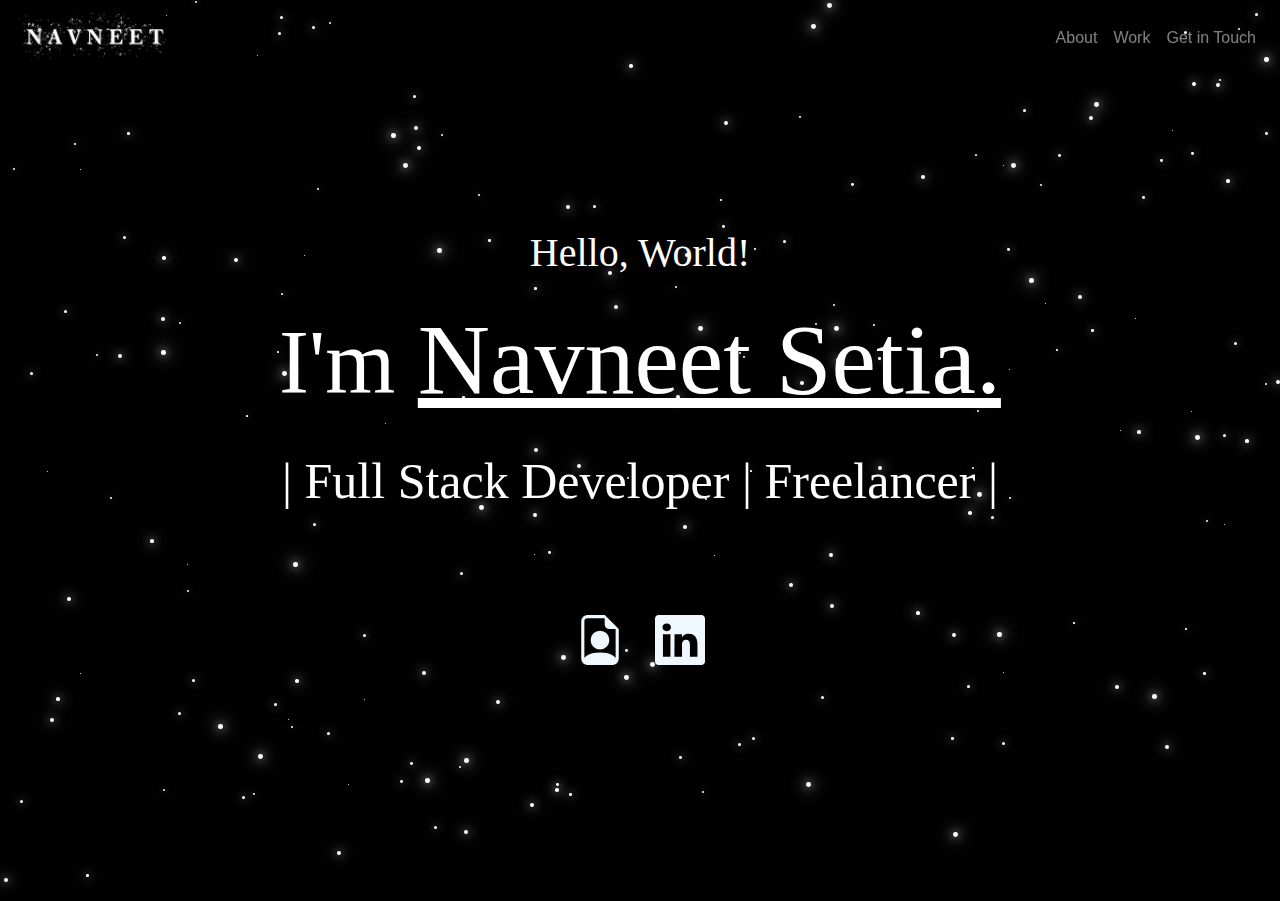
==== index.html @ 14242ecf "Personal Website Changes" ====
<!DOCTYPE html>
<html lang="en">
<head>
    <meta charset="UTF-8">
    <meta http-equiv="X-UA-Compatible" content="IE=edge">
    <link rel="icon" type="image/x-icon" href="favicon.png">
    <link rel="stylesheet" href="style.css">
    <link rel="stylesheet" href="https://cdn.jsdelivr.net/npm/bootstrap@4.0.0/dist/css/bootstrap.min.css"
      integrity="sha384-Gn5384xqQ1aoWXA+058RXPxPg6fy4IWvTNh0E263XmFcJlSAwiGgFAW/dAiS6JXm"
      crossorigin="anonymous"/>
    <script src="https://code.jquery.com/jquery-3.2.1.slim.min.js"
      integrity="sha384-KJ3o2DKtIkvYIK3UENzmM7KCkRr/rE9/Qpg6aAZGJwFDMVNA/GpGFF93hXpG5KkN"
      crossorigin="anonymous"></script>
    <script src="https://cdn.jsdelivr.net/npm/popper.js@1.12.9/dist/umd/popper.min.js"
      integrity="sha384-ApNbgh9B+Y1QKtv3Rn7W3mgPxhU9K/ScQsAP7hUibX39j7fakFPskvXusvfa0b4Q"
      crossorigin="anonymous"></script>
    <script src="https://cdn.jsdelivr.net/npm/bootstrap@4.0.0/dist/js/bootstrap.min.js"
      integrity="sha384-JZR6Spejh4U02d8jOt6vLEHfe/JQGiRRSQQxSfFWpi1MquVdAyjUar5+76PVCmYl"
      crossorigin="anonymous"></script>
    <meta name="viewport" content="width=device-width, initial-scale=1.0">
    <link rel="preconnect" href="https://fonts.googleapis.com">
<link rel="preconnect" href="https://fonts.gstatic.com" crossorigin>
<link href="https://fonts.googleapis.com/css2?family=Rubik+Iso&display=swap" rel="stylesheet">
    <title>Navneet Setia</title>
</head>
<body style="overflow:hidden;background-color: black;">
    <div class="cover">
        <div id="loader" class="center"></div> 
              <nav class="navbar fixed-top navbar-expand-sm navbar-dark shadow-10-strong">

                <a class="navbar-brand" href= "index.html" style=" font-family: 'Gill Sans', 'Gill Sans MT', Calibri, 'Trebuchet MS', sans-serif; font-size: 25px;text-decoration: solid;"><img src="Transparent Navneet.png" width="150" height="50" class="d-inline-block align-top" alt=""></a>           
                <ul class="navbar-nav ml-auto">
                    <li class="nav-item">
                        <a class="nav-link "  href="test.html">
                          About
                        </a>
                    </li>
                    <li class="nav-item">
                        <a class="nav-link" href="work.html">
                          Work
                        </a>
                    </li>
                    <li class="nav-item">
                      <a class="nav-link" href="work.html#contact">
                      Get in Touch
                      </a>
                  </li>   
                    </ul>
            </nav>
            <div class="make">
            <section class="cover create_center shape">            
            <div class="hide"><center>
                      <h1>Hello, World!</h1>
                  <p style="font-size: 90px;" >I'm <span class="hover_test " style="font-size: 100px;text-decoration:underline;">Navneet Setia.</span></p>
                  <h1 class="glow" style="font-size: 50px;">| Full Stack Developer | Freelancer |</h1><br><br>
                  <br><br>
                  
                  <a style="color:aliceblue;margin-right: 30px;" href=""><svg xmlns="http://www.w3.org/2000/svg" width="50" height="50" fill="currentColor" class="bi bi-file-earmark-person" viewBox="0 0 16 16">
                    <path d="M11 8a3 3 0 1 1-6 0 3 3 0 0 1 6 0z"/>
                    <path d="M14 14V4.5L9.5 0H4a2 2 0 0 0-2 2v12a2 2 0 0 0 2 2h8a2 2 0 0 0 2-2zM9.5 3A1.5 1.5 0 0 0 11 4.5h2v9.255S12 12 8 12s-5 1.755-5 1.755V2a1 1 0 0 1 1-1h5.5v2z"/>
                  </svg></a><a style="color:aliceblue;" href=""><svg xmlns="http://www.w3.org/2000/svg" width="50" height="50" fill="currentColor" class="bi bi-linkedin" viewBox="0 0 16 16">
                    <path d="M0 1.146C0 .513.526 0 1.175 0h13.65C15.474 0 16 .513 16 1.146v13.708c0 .633-.526 1.146-1.175 1.146H1.175C.526 16 0 15.487 0 14.854V1.146zm4.943 12.248V6.169H2.542v7.225h2.401zm-1.2-8.212c.837 0 1.358-.554 1.358-1.248-.015-.709-.52-1.248-1.342-1.248-.822 0-1.359.54-1.359 1.248 0 .694.521 1.248 1.327 1.248h.016zm4.908 8.212V9.359c0-.216.016-.432.08-.586.173-.431.568-.878 1.232-.878.869 0 1.216.662 1.216 1.634v3.865h2.401V9.25c0-2.22-1.184-3.252-2.764-3.252-1.274 0-1.845.7-2.165 1.193v.025h-.016a5.54 5.54 0 0 1 .016-.025V6.169h-2.4c.03.678 0 7.225 0 7.225h2.4z"/>
                  </svg></a>
                </center></div><br><br>
              
                <div class="transparent">
                
                  <div class="container">
                  
                    <div class="row text-area">
                      <div class="col-1.5"><span class="text-12  text-1">N</span></div>
                      <div class="col-1.5"><span class="text-12  text-2">A</span></div>
                      <div class="col-1.5"><span class="text-12  text-3">V</span></div>
                      <div class="col-1.5"><span class="text-12  text-4">N</span></div>
                      <div class="col-1.5"><span class="text-12 text-5">E</span></div>
                      <div class="col-1.5"><span class="text-12 text-6">E</span></div>
                      <div class="col-1.5"><span class="text-12 text-7">T</span></div></div>        
                      <div class="my_UFO">
                        <div class="canvas">                      
                          <div class="fly">
                        
                            <div class="helmet"></div>
                            <div class="glitter"></div>
                        
                            <div class="alien">
                              <div class="topLeft"></div>
                              <div class="topRight"></div>
                              <div class="eyes"></div>
                              <div class="eyebrows"></div>
                              <div class="mouth"></div>
                            </div>
                        
                            <div class="middle"></div>
                        
                            <div class="ufo">
                              <div class="lights"></div>
                              <div class="legs"></div>
                            </div>
                        
                          </div>
                        
                        </div>
                      </div>
                    </section></div>
                      <div class="col-2"></div>
                    </div>                
    
                  </div>
                  </div>
                 
                </div>
              </div>
              
              
              
           <!--   <img src="Transparent Navneet.png" alt="" class="transparent">-->
          </div>
        </section>
          
      </div> 
    <script>
      function stars(){
        const count=200;
        const section =document.querySelector('section');
        var i=0;
        
        
        while(i<count){
          const star =document.createElement('i');
          const x=Math.floor(Math.random()*window.innerWidth)
          const y=Math.floor(Math.random()*window.innerHeight)
          const size=Math.random()*4;
          star.style.left=x+'px';
          star.style.top=y+'px';
          star.style.width=1+size+'px';
          star.style.height=1+size+'px';
          const duration=Math.random()*2;
          star.style.animationDelay=2+duration+'s';
          section.appendChild(star);
          i++
        }
      }
      stars();
    </script>
</body>
</html>
---- style.css ----
.cover {
    min-height: 100vh;
  }

body{
    color: #fff;
    background-color: #000;
    overflow-x: hidden;   
}

.button5{
  border-radius: 50%;
}

.img_only{
    position: absolute;
    animation: movement 5s ease-in-out infinite reverse;}

@keyframes movement {
    0%,100%{
        margin-top: 100px;
        margin-left: 500px;
        transform:rotate(2deg);
    }
    50%{
        margin-left: -1000px;
        margin-top: 100px;
        transform: rotate(5deg);
    }
}

@media (max-width: 600px) {
  .hide > p  {
    font-size: 20px;!important
  }
}

.container > li{
  inline-size: 50px;
}

.div_2{
    min-height: 100vh;
    width: 100%;
    background-image: linear-gradient(0deg, rgba(72,76,77,0.8717612044817927) 1%, rgba(255,255,255,0) 48%, rgba(44,52,54,0.832545518207283) 99%);
    background-repeat: no-repeat;
    background-size:cover;
    background-position: center;
    background-attachment: scroll;   
}

section i{
    position: absolute;
    background:#fff ;
    border-radius: 50%;
    box-shadow: 0 0 10px #fff,
    0 0 20px #fff,
    0 0 30px #fff,    
    0 0 40px #fff;
    animation: animate 2s linear infinite;
    

}

@media screen and (max-width:156px) {
body{
  background-color: olive;
  color: white;
}
}

@keyframes animate {
    0%{
        opacity: 0;
    }
    25%{
        opacity: 1;
    }
    50%{
        opacity: 0;
    }
    75%{
        opacity: 1;
    }
    100%{
        opacity: 0;
    }
}

.edit_img{
  border-radius: 20px;
}

a {
  color: #000000;
  text-decoration: none;
}

hr{
  color: #fff;
}
ul{
  list-style: none;
}

a:hover {
  color:#413a3a; 
  text-decoration:none; 
  cursor:pointer;
  text-decoration: underline;  
}

.create_center{
    color: #fff;
    font-family: 'Times New Roman', Times, serif;
}


.shape{
  display: flex;
justify-content: center;
align-items: center;
align-content: center;
}

  .hello_world{
    position: relative;
  top: 50%;
  left: 50%;
  }

  .wrapper{
    position: absolute;
    align-items: center;

  }

  .img-area{
    position: relative;
    height: 230px;
    width: 100px;
    padding: 20px;
    margin-left: 150px;
  }
  
  .img-box{

    z-index: 200;
    width: 150px;
    position: absolute;
    top: 0;
    left: 0;
    box-shadow: 0 0 5px 0 #333;
    border: 1px solid #ffffff;
    transition: .5s;
    border-radius: 20px;
  }

.text-12{
  position: absolute;
}

.adjust{
  position: relative;
  padding-bottom: 100px;
  padding-left: 50px;
  padding-right: 50px;
}

.adjust1{
  position: relative;
  padding-bottom: 0px;
  padding-left: 100px;
  padding-right: 100px;
  padding-top: 50px;
  border: 1px solid #ffffff;
  border-radius: 20px;
}

.img-area:hover .box-1{
  top: 0;
  left:0;
  box-shadow: 10px 4px 8px 0 rgba(255, 255, 255, 1), 10px 6px 20px 0 rgba(255, 255, 255, 0.19);
}

.img-area:hover .box-2{
  top: 0;
  left:100px;
  transform: rotate(15deg);
margin-top: 20px;
box-shadow: 0px 4px 8px 0 rgba(255, 255, 255, 1), 10px 6px 20px 0 rgba(255, 255, 255, 0.19);
}

.img-area:hover .box-3{
  top: 0;
  left:-100px;
  transform: rotate(-15deg);
  margin-top: 20px;
  box-shadow: 0 4px 8px 0 rgba(255, 255, 255, 1), 0 6px 20px 0 rgba(255, 255, 255, 0.19);

}

.img-area:hover .box-5{
  top: -100px;
  left:-50px;
  width: 55px;
  transform: rotate(-35deg);
  margin-top: 20px;
  box-shadow: 0 4px 8px 0 rgba(255, 255, 255, 1), 0 6px 20px 0 rgba(255, 255, 255, 0.19);

}

.img-area:hover .box-6{
  top: -100px;
  left:120px;
  width: 55px;

  transform: rotate(35deg);
  margin-top: 20px;
  box-shadow: 0 4px 8px 0 rgba(255, 255, 255, 1), 0 6px 20px 0 rgba(255, 255, 255, 0.19);

}

.control{
  width: 300px;
  height: 400px;
  align-items: center;
  border: 10px solid #ffffff;
  border-radius: 20px;
}
.purple:hover{
  background-color: #ba79fa;
  color: #fff;
}

.yellow1{
  color: #000;
}

.blue:hover{
  background-color: #0155ff;
  color: #fff;
}

.pink:hover{
  background-color:hotpink;
  color: #fff;

}

.light-blue:hover{
  background-color: #4dacff;
  color: white;
}

.yellow:hover{
  color: #fff;
  background-color: #ffe194;
}

.img-area:hover .box-4{
  top: 200px;
  left:0px;
  margin-top: 20px;
  box-shadow: 0 4px 8px 0 rgba(255, 255, 255, 1), 0 6px 20px 0 rgba(255, 255, 255, 0.19);

}

.img-area img:nth-child(2){
  transform: rotate(15deg);
  zoom: 1;
}

.img-area img:nth-child(4){
  transform: rotate(15deg);
  zoom: 1;
}

.img-area img:nth-child(3){
}

.create_center{
  position: relative;
}



.transparent{
  position: absolute;
text-align: center;
  opacity: 0;
}



.my_UFO{
  opacity: 0;
}

body:has(.hover_test:hover) .hover_test{
  opacity: 0;
}
body:has(.hover_test:hover) .hide{
  opacity: 0;
}

body:has(.hover_test:hover) .transparent{
  opacity: 1;
}

body:has(.hover_test:hover) .my_UFO{
  opacity: 1;
}

body:has(.hover_test:hover) .text-1{
  animation:shimmy-1 2s  ;
  -webkit-animation-fill-mode: forwards;
}

@keyframes shimmy-1 {
  0% {
    transform: translate(-320px, 500px);    
  }
  100% {
    transform: translate(0px, 0px);
  }
}

body:has(.hover_test:hover) .text-2{
  animation:shimmy-2 2s  ;
  -webkit-animation-fill-mode: forwards;
  transition-delay:2s;
}
@keyframes shimmy-2 {
  0% {
    transform: translate(100px, 150px);   
     
  }
  100% {
    transform: translate(100px, 00px);
  }
}
body:has(.hover_test:hover) .text-3{
  animation:shimmy-3 2s  ;-webkit-animation-fill-mode: forwards;
}
@keyframes shimmy-3 {
  0% {
    transform: translate(-10px, 200px);    
  }
  100% {
    transform: translate(200px, 0px);
  }
}
body:has(.hover_test:hover) .text-4{
  animation:shimmy-4 2s ;
  -webkit-animation-fill-mode: forwards;
}
@keyframes shimmy-4 {
  0% {
    transform: translate(60px, 2000px); 
       
  }
  100% {
    transform: translate(300px, 0px);
  }
}
body:has(.hover_test:hover) .text-5{
  animation:shimmy-5 2s  ;-webkit-animation-fill-mode: forwards;
}
@keyframes shimmy-5 {
  0% {
    transform: translate(450px, 4000px);    
  }
  100% {
    transform: translate(400px, 0px);
  }
}
body:has(.hover_test:hover) .text-6{
  animation:shimmy-6 2s  ;-webkit-animation-fill-mode: forwards;
}



@keyframes shimmy-6 {
  0% {
    transform: translate(7200px, 600px);    
  }
  100% {
    transform: translate(500px, 00px);
  }
}
body:has(.hover_test:hover) .text-7{
  animation:shimmy-7 2s  ;-webkit-animation-fill-mode: forwards;
}
@keyframes shimmy-7 {
  0% {
    transform: translate(720px, 500px);    
  }
  100% {
    transform: translate(600px,00px);
  }
}


.img-area{
  position: relative;
  height: 130px;
  width: 160px;
}

.text-area{
  position: relative;
  height: 130px;
  width: 600px;
  font-family: 'Rubik Iso', cursive;
  color: burlywood;!important;
  text-align: center;
  font-size: 130px;
}


* {
  margin: 0;
  padding: 0;
  box-sizing: border-box;
}



.canvas {
  position: relative;
  display: flex;
  justify-content: center;
  align-items: center;
}

body:has(.hover_test:hover) .my_UFO{
  animation: motion 20s infinite;

}

.fly {
  position: relative;
  display: flex;
  justify-content: center;
  align-items: center;
  animation: motion 20s infinite;
}

.alien {
  position: absolute;
  background: #50cb93;
  width: 15vmin;
  height: 7vmin;
  border-radius: 45%;
}

.alien::before {
  content: "";
  position: absolute;
  background: #50cb93;
  top: -3vmin;
  left: 2.5vmin;
  width: 10vmin;
  height: 7vmin;
  border-radius: 50%;
  z-index: -1;
  box-shadow: inset -0.7vmin 0 0.5vmin #5d8233, inset 0.7vmin 0 0.5vmin #acffad;
}

.alien::after {
  content: "";
  position: absolute;
  top: 2vmin;
  left: 2vmin;
  background: #bd4b4b;
  width: 2vmin;
  height: 2vmin;
  border-radius: 50%;
  filter: blur(0.6vmin);
  box-shadow: 9vmin 0 0 #bd4b4b;
}

.topLeft {
  position: absolute;
  top: -3vmin;
  width: 4vmin;
  height: 5vmin;
  border-radius: 100% 54% 10% 50% / 70% 10% 30% 30%;
  border-top: 1.5vmin solid #50cb93;
  transform: rotate(30deg);
  z-index: -2;
}

.topLeft::before {
  content: "";
  position: absolute;
  background: #50cb93;
  top: -1vmin;
  left: -1vmin;
  width: 2vmin;
  height: 2vmin;
  border-radius: 50%;
  box-shadow: inset -0.2vmin -0.2vmin 1vmin #5d8233;
}

.topRight {
  position: absolute;
  top: -3vmin;
  right: 0;
  width: 4vmin;
  height: 5vmin;
  border-radius: 100% 54% 10% 50% / 70% 10% 30% 30%;
  border-top: 1.5vmin solid #50cb93;
  transform: scaleX(-1) rotate(30deg);
  z-index: -2;
}

.topRight::before {
  content: "";
  position: absolute;
  background: #50cb93;
  top: -1vmin;
  left: -1vmin;
  width: 2vmin;
  height: 2vmin;
  border-radius: 50%;
  box-shadow: inset -0.2vmin -0.2vmin 1vmin #5d8233;
}

.eyes {
  position: absolute;
  left: 5vmin;
  background: #000;
  width: 1vmin;
  height: 1vmin;
  border-radius: 50%;
  box-shadow: 4vmin 0 0 #000;
}

.eyebrows {
  position: absolute;
  top: -1vmin;
  left: 5vmin;
  background: #000;
  width: 0.7vmin;
  height: 0.3vmin;
  box-shadow: 4vmin 0 0 #000;
}

.mouth {
  position: absolute;
  background: #000;
  bottom: 5vmin;
  left: 6.5vmin;
  width: 2vmin;
  height: 0.5vmin;
}

.helmet {
  position: absolute;
  background: #c9e4c5;
  top: -11vmin;
  width: 20vmin;
  height: 15vmin;
  border-radius: 50%;
  z-index: 1;
  opacity: 0.4;
  box-shadow: inset 1.5vmin 0.5vmin 1vmin #fff;
}

.middle {
  position: absolute;
  top: 2vmin;
  left: -7vmin;
  background: #ffaa4c;
  width: 14vmin;
  height: 2vmin;
  z-index: 1;
}

.middle::before {
  content: "";
  position: absolute;
  background: #ffe194;
  left: 4vmin;
  width: 6vmin;
  height: 2vmin;
}

.glitter {
  position: absolute;
  left: -8vmin;
  top: -6vmin;
  background: #fff;
  width: 1.5vmin;
  height: 4.5vmin;
  border-radius: 50%;
  transform: rotate(15deg);
  z-index: 1;
}

.glitter::before {
  content: "";
  position: absolute;
  top: -2vmin;
  left: 1vmin;
  background: #fff;
  width: 1.5vmin;
  height: 1.5vmin;
  border-radius: 50%;
}

.ufo {
  position: absolute;
  top: -3vmin;
  background: #f8485e;
  width: 45vmin;
  height: 18vmin;
  border-radius: 50%;
  z-index: -2;
  box-shadow: inset 0 -1.5vmin 2vmin #962d2d, inset 0.5vmin 1vmin 3vmin #fff;
}

.ufo::before {
  content: "";
  position: absolute;
  top: 1.5vmin;
  left: 12.5vmin;
  background: #962d2d;
  width: 20vmin;
  height: 7vmin;
  border-radius: 50%;
  box-shadow: inset 0 -0.5vmin 2vmin #4f0e0e;
}

.lights {
  position: absolute;
  top: 6vmin;
  left: 5vmin;
  background: #334257;
  width: 7vmin;
  height: 4vmin;
  border-radius: 50%;
  box-shadow: inset 0 1vmin 1vmin #548ca8;
  animation: lighton 20s infinite;
}

.lights::before {
  content: "";
  position: absolute;
  top: 4vmin;
  left: 14vmin;
  background: #334257;
  width: 7vmin;
  height: 4vmin;
  border-radius: 50%;
  box-shadow: inset 0 1vmin 1vmin #548ca8;
  animation: lighton 20s infinite;
}

.lights::after {
  content: "";
  position: absolute;
  left: 29vmin;
  background: #334257;
  width: 7vmin;
  height: 4vmin;
  border-radius: 50%;
  box-shadow: inset 0 1vmin 1vmin #548ca8;
  animation: lighton 20s infinite;
}

.legs {
  position: absolute;
  background: #334257;
  bottom: 0;
  left: 4vmin;
  width: 3.5vmin;
  height: 4vmin;
  border-radius: 62% 38% 79% 21% / 100% 29% 71% 0%;
  box-shadow: inset 0.5vmin -1vmin 0.5vmin #548ca8,
    inset 0.1vmin 0.2vmin 0.5vmin #000;
}

.legs::before {
  content: "";
  position: absolute;
  background: #334257;
  bottom: 0;
  left: 32vmin;
  width: 3.5vmin;
  height: 4vmin;
  transform: scaleX(-1);
  border-radius: 62% 38% 79% 21% / 100% 29% 71% 0%;
  box-shadow: inset 0.5vmin -1vmin 0.5vmin #548ca8,
    inset 0.1vmin 0.2vmin 0.5vmin #000;
}

@keyframes motion {
  0% {
    transform: scale(0) rotate(0deg) translateX(30vmin) rotate(0deg);
  }
  30% {
    transform: scale(1) rotate(260deg) translateX(20vmin) rotate(-250deg);
  }
  50% {
    transform: scale(1) rotate(350deg) translateX(10vmin) rotate(-360deg);
  }
  100% {
    transform: scale(0) rotate(10deg) translateX(20vmin) rotate(0deg);
  }
}

@keyframes lighton {
  0% {
    background: #334257;
  }
  20% {
    background: #334257;
  }
  50% {
    background: #ffe194;
  }
  70% {
    background: #ffe194;
  }
  90% {
    background: #334257;
  }
  100% {
    background: #334257;
  }
}

.stars {
  position: absolute;
  background: #ffe194;
  top: -40vmin;
  width: 0.7vmin;
  height: 0.7vmin;
  border-radius: 50%;
  filter: blur(0.2vmin);
  box-shadow: 20vmin 2vmin 0 #ffe194, 10vmin -20vmin 0 #ffe194,
    20vmin 50vmin 0 #ffe194, -30vmin 10vmin 0 #ffe194, -20vmin -40vmin 0 #ffe194,
    -40vmin 120vmin 0 #ffe194, 40vmin 70vmin 0 #ffe194,
    -10vmin 100vmin 0 #ffe194, 10vmin 110vmin 0 #ffe194,
    40vmin 130vmin 0 #ffe194, -20vmin 40vmin 0 #ffe194, -10vmin 60vmin 0 #ffe194,
    10vmin 120vmin 0 #ffe194;
  animation: twinkle 0.01s infinite;
}

.stars::before {
  content: "";
  position: absolute;
  background: #ffe194;
  width: 0.3vmin;
  height: 0.3vmin;
  border-radius: 50%;
  box-shadow: -40vmin 10vmin 0 #ffe194, 30vmin 10vmin 0 #ffe194,
    50vmin 10vmin 0 #ffe194, -10vmin 80vmin 0 #ffe194, -40vmin 70vmin 0 #ffe194,
    20vmin 120vmin 0 #ffe194, 10vmin 150vmin 0 #ffe194, -30vmin 90vmin 0 #ffe194,
    40vmin 20vmin 0 #ffe194, 60vmin 100vmin 0 #ffe194, 10vmin 120vmin 0 #ffe194,
    30vmin 60vmin 0 #ffe194, 20vmin 40vmin 0 #ffe194, -45vmin -15vmin 0 #ffe194;
  animation: twinkle 0.1s infinite;
}

@keyframes twinkle {
  from {
    opacity: 0;
  }
  to {
    opacity: 1;
  }
}

.glow {
  font-size: 70px;
  color: #ffffff;
  text-align: center;
  -webkit-animation: glow 1s ease-in-out infinite alternate;
  -moz-animation: glow 1s ease-in-out infinite alternate;
  animation: glow 1s ease-in-out infinite alternate;
}


@-webkit-keyframes glow {
  from {
    text-shadow: 0 0 0px #eeeeee, 0 0 5px #000000, 0 0 10px #000000, 0 0 15px #000000, 
                 0 0 20px #545ab3, 0 0 15px #6cd5e6, 0 0 20px #62e8fd;
  }
  to {
    text-shadow: 0 0 10px #eeeeee, 0 0 20px #1ab3ff, 0 0 30px #13b7e9, 0 0 40px #4dacff,
                 0 0 25px #4db2ff, 0 0 30px #35b1f9, 0 0 40px #4da0ff;
  }
}

.neonText {
  color: #b5a8a8;
  text-shadow:
  0 0 7px #fff,
  0 0 10px #fff,
  0 0 21px #fff,
}
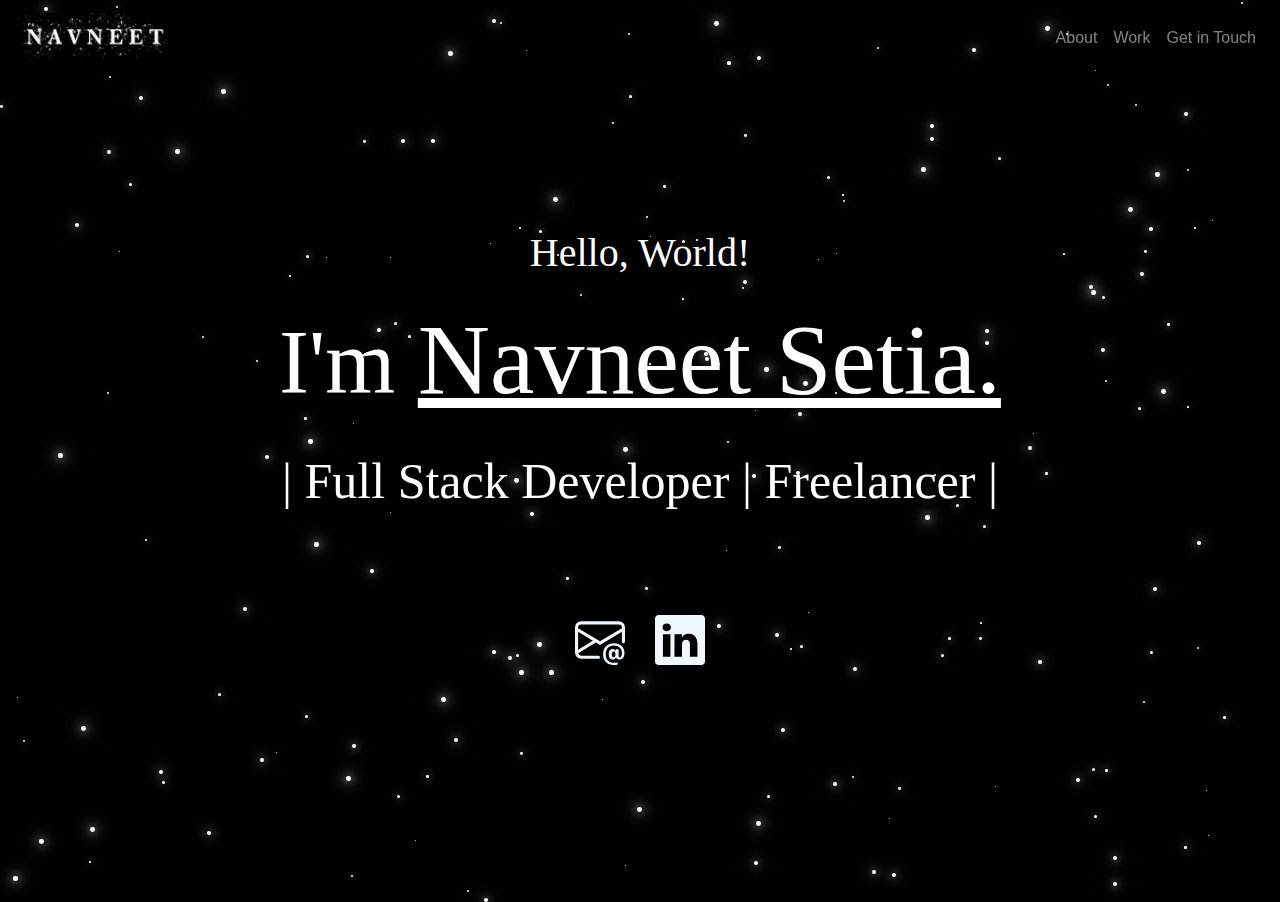
==== commit c869a8cf: "Updated" ====
--- a/index.html
+++ b/index.html
@@ -55,10 +55,10 @@
                   <h1 class="glow" style="font-size: 50px;">| Full Stack Developer | Freelancer |</h1><br><br>
                   <br><br>
                   
-                  <a style="color:aliceblue;margin-right: 30px;" href=""><svg xmlns="http://www.w3.org/2000/svg" width="50" height="50" fill="currentColor" class="bi bi-file-earmark-person" viewBox="0 0 16 16">
-                    <path d="M11 8a3 3 0 1 1-6 0 3 3 0 0 1 6 0z"/>
-                    <path d="M14 14V4.5L9.5 0H4a2 2 0 0 0-2 2v12a2 2 0 0 0 2 2h8a2 2 0 0 0 2-2zM9.5 3A1.5 1.5 0 0 0 11 4.5h2v9.255S12 12 8 12s-5 1.755-5 1.755V2a1 1 0 0 1 1-1h5.5v2z"/>
-                  </svg></a><a style="color:aliceblue;" href=""><svg xmlns="http://www.w3.org/2000/svg" width="50" height="50" fill="currentColor" class="bi bi-linkedin" viewBox="0 0 16 16">
+                  <a style="color:aliceblue;margin-right: 30px;" href="mailto: navneetsetia18@gmail.com"><svg xmlns="http://www.w3.org/2000/svg" width="50" height="50" fill="currentColor" class="bi bi-envelope-at" viewBox="0 0 16 16">
+                    <path d="M2 2a2 2 0 0 0-2 2v8.01A2 2 0 0 0 2 14h5.5a.5.5 0 0 0 0-1H2a1 1 0 0 1-.966-.741l5.64-3.471L8 9.583l7-4.2V8.5a.5.5 0 0 0 1 0V4a2 2 0 0 0-2-2H2Zm3.708 6.208L1 11.105V5.383l4.708 2.825ZM1 4.217V4a1 1 0 0 1 1-1h12a1 1 0 0 1 1 1v.217l-7 4.2-7-4.2Z"/>
+                    <path d="M14.247 14.269c1.01 0 1.587-.857 1.587-2.025v-.21C15.834 10.43 14.64 9 12.52 9h-.035C10.42 9 9 10.36 9 12.432v.214C9 14.82 10.438 16 12.358 16h.044c.594 0 1.018-.074 1.237-.175v-.73c-.245.11-.673.18-1.18.18h-.044c-1.334 0-2.571-.788-2.571-2.655v-.157c0-1.657 1.058-2.724 2.64-2.724h.04c1.535 0 2.484 1.05 2.484 2.326v.118c0 .975-.324 1.39-.639 1.39-.232 0-.41-.148-.41-.42v-2.19h-.906v.569h-.03c-.084-.298-.368-.63-.954-.63-.778 0-1.259.555-1.259 1.4v.528c0 .892.49 1.434 1.26 1.434.471 0 .896-.227 1.014-.643h.043c.118.42.617.648 1.12.648Zm-2.453-1.588v-.227c0-.546.227-.791.573-.791.297 0 .572.192.572.708v.367c0 .573-.253.744-.564.744-.354 0-.581-.215-.581-.8Z"/>
+                  </svg></a><a style="color:aliceblue;" href="https://www.linkedin.com/in/navneet-setia-83021b261/"><svg xmlns="http://www.w3.org/2000/svg" width="50" height="50" fill="currentColor" class="bi bi-linkedin" viewBox="0 0 16 16">
                     <path d="M0 1.146C0 .513.526 0 1.175 0h13.65C15.474 0 16 .513 16 1.146v13.708c0 .633-.526 1.146-1.175 1.146H1.175C.526 16 0 15.487 0 14.854V1.146zm4.943 12.248V6.169H2.542v7.225h2.401zm-1.2-8.212c.837 0 1.358-.554 1.358-1.248-.015-.709-.52-1.248-1.342-1.248-.822 0-1.359.54-1.359 1.248 0 .694.521 1.248 1.327 1.248h.016zm4.908 8.212V9.359c0-.216.016-.432.08-.586.173-.431.568-.878 1.232-.878.869 0 1.216.662 1.216 1.634v3.865h2.401V9.25c0-2.22-1.184-3.252-2.764-3.252-1.274 0-1.845.7-2.165 1.193v.025h-.016a5.54 5.54 0 0 1 .016-.025V6.169h-2.4c.03.678 0 7.225 0 7.225h2.4z"/>
                   </svg></a>
                 </center></div><br><br>
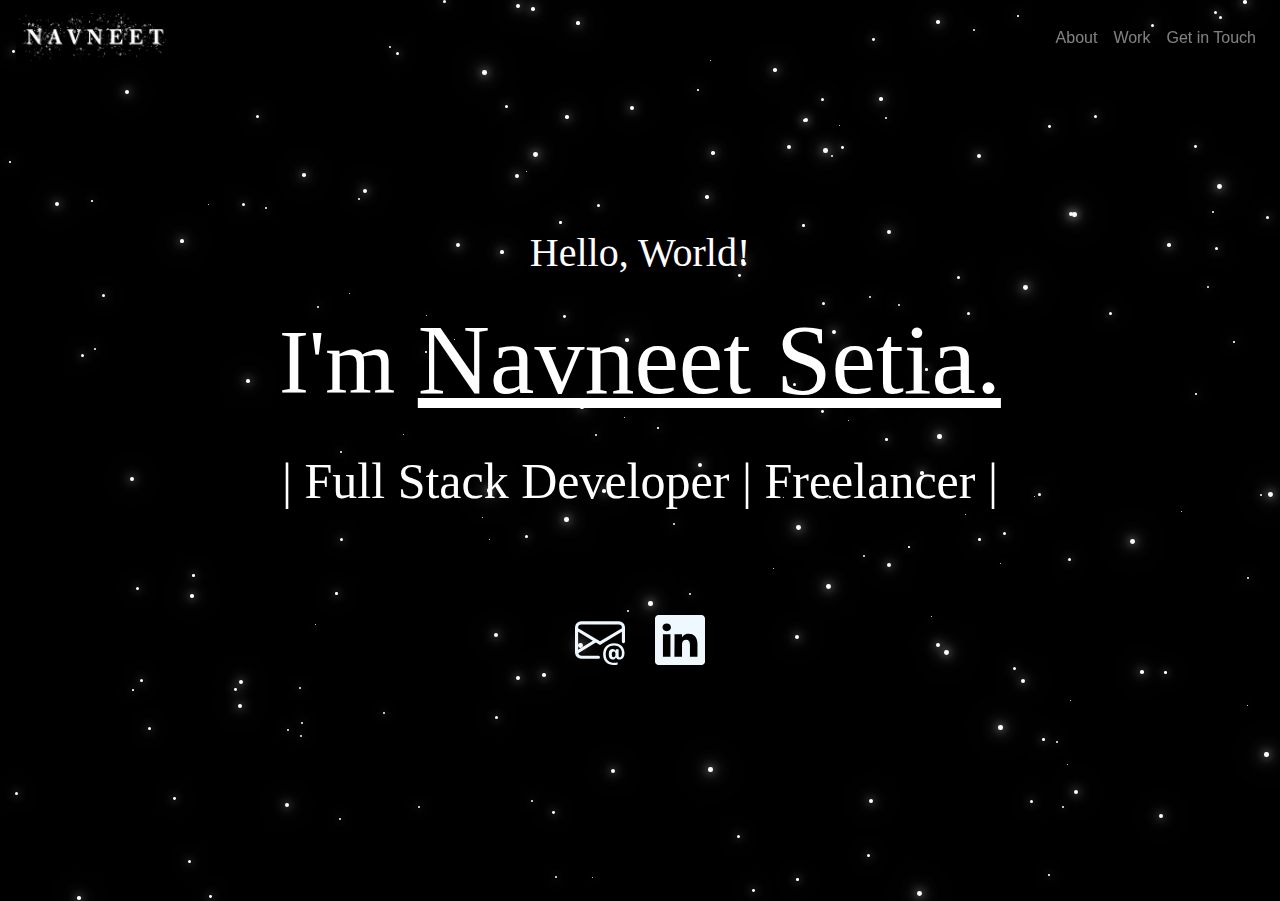
==== commit bda3b086: "Update index.html" ====
--- a/index.html
+++ b/index.html
@@ -21,7 +21,7 @@
     <link rel="preconnect" href="https://fonts.googleapis.com">
 <link rel="preconnect" href="https://fonts.gstatic.com" crossorigin>
 <link href="https://fonts.googleapis.com/css2?family=Rubik+Iso&display=swap" rel="stylesheet">
-    <title>Navneet Setia</title>
+    <title>Navneet</title>
 </head>
 <body style="overflow:hidden;background-color: black;">
     <div class="cover">
@@ -104,16 +104,10 @@
                     </section></div>
                       <div class="col-2"></div>
                     </div>                
-    
                   </div>
                   </div>
-                 
                 </div>
-              </div>
-              
-              
-              
-           <!--   <img src="Transparent Navneet.png" alt="" class="transparent">-->
+              </div>          
           </div>
         </section>
           
@@ -143,4 +137,4 @@
       stars();
     </script>
 </body>
-</html>+</html>
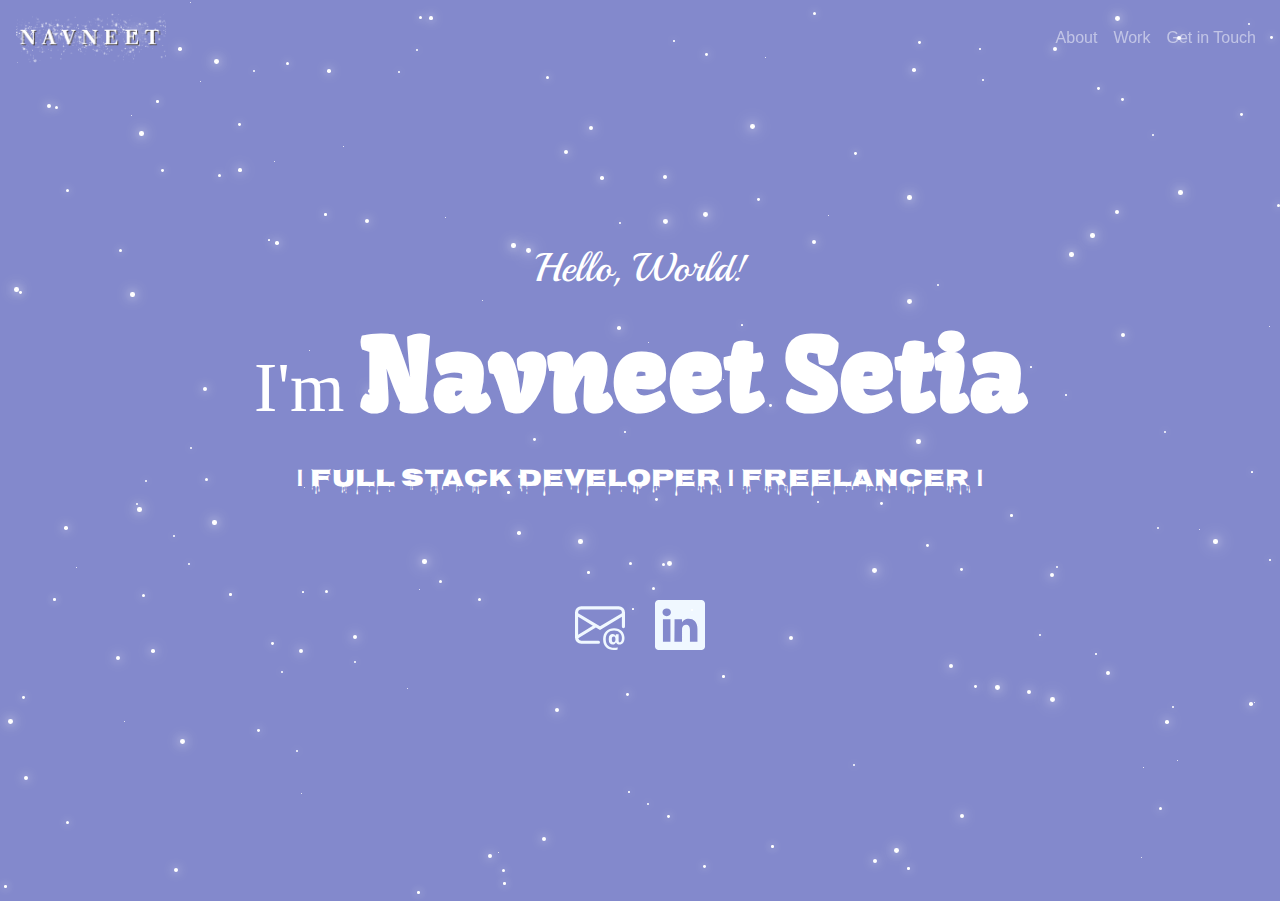
==== commit ddac0101: "Update index.html" ====
--- a/index.html
+++ b/index.html
@@ -17,18 +17,43 @@
     <script src="https://cdn.jsdelivr.net/npm/bootstrap@4.0.0/dist/js/bootstrap.min.js"
       integrity="sha384-JZR6Spejh4U02d8jOt6vLEHfe/JQGiRRSQQxSfFWpi1MquVdAyjUar5+76PVCmYl"
       crossorigin="anonymous"></script>
+      <link rel="preconnect" href="https://fonts.googleapis.com">
+<link rel="preconnect" href="https://fonts.gstatic.com" crossorigin>
+<link href="https://fonts.googleapis.com/css2?family=Gluten:wght@300&display=swap" rel="stylesheet">
+
     <meta name="viewport" content="width=device-width, initial-scale=1.0">
     <link rel="preconnect" href="https://fonts.googleapis.com">
 <link rel="preconnect" href="https://fonts.gstatic.com" crossorigin>
 <link href="https://fonts.googleapis.com/css2?family=Rubik+Iso&display=swap" rel="stylesheet">
-    <title>Navneet</title>
+<link rel="preconnect" href="https://fonts.googleapis.com">
+<link rel="preconnect" href="https://fonts.gstatic.com" crossorigin>
+<link href="https://fonts.googleapis.com/css2?family=Bungee+Spice&display=swap" rel="stylesheet"><link rel="preconnect" href="https://fonts.googleapis.com"><link rel="preconnect" href="https://fonts.googleapis.com">
+<link rel="preconnect" href="https://fonts.gstatic.com" crossorigin>
+<link href="https://fonts.googleapis.com/css2?family=Dangrek&display=swap" rel="stylesheet">
+<link rel="preconnect" href="https://fonts.gstatic.com" crossorigin>
+<link rel="preconnect" href="https://fonts.googleapis.com">
+<link rel="preconnect" href="https://fonts.gstatic.com" crossorigin>
+<link href="https://fonts.googleapis.com/css2?family=Ewert&family=Tourney:wght@300&display=swap" rel="stylesheet">
+<link href="https://fonts.googleapis.com/css2?family=Rubik+Wet+Paint&display=swap" rel="stylesheet">
+<link rel="preconnect" href="https://fonts.googleapis.com">
+<link rel="preconnect" href="https://fonts.gstatic.com" crossorigin>
+<link href="https://fonts.googleapis.com/css2?family=Londrina+Sketch&display=swap" rel="stylesheet"><link rel="preconnect" href="https://fonts.googleapis.com">
+<link rel="preconnect" href="https://fonts.gstatic.com" crossorigin>
+<link href="https://fonts.googleapis.com/css2?family=Nosifer&display=swap" rel="stylesheet">
+<link rel="preconnect" href="https://fonts.googleapis.com">
+<link rel="preconnect" href="https://fonts.gstatic.com" crossorigin>
+<link href="https://fonts.googleapis.com/css2?family=Kavoon&display=swap" rel="stylesheet">
+    <title>Navneet Setia</title>
+    <link rel="preconnect" href="https://fonts.googleapis.com">
+<link rel="preconnect" href="https://fonts.gstatic.com" crossorigin>
+<link href="https://fonts.googleapis.com/css2?family=Playball&display=swap" rel="stylesheet">
 </head>
-<body style="overflow:hidden;background-color: black;">
+<body style="overflow:hidden;background-color: rgba(29, 40, 163, 0.549);;">
     <div class="cover">
         <div id="loader" class="center"></div> 
               <nav class="navbar fixed-top navbar-expand-sm navbar-dark shadow-10-strong">
 
-                <a class="navbar-brand" href= "index.html" style=" font-family: 'Gill Sans', 'Gill Sans MT', Calibri, 'Trebuchet MS', sans-serif; font-size: 25px;text-decoration: solid;"><img src="Transparent Navneet.png" width="150" height="50" class="d-inline-block align-top" alt=""></a>           
+                <a class="navbar-brand" href= "index.html" style=" font-family: 'Gill Sans', 'Gill Sans MT', Calibri, 'Trebuchet MS', sans-serif; font-size: 25px;text-decoration: solid;"><img src="Transparent Navneet Name onlyyy.png" width="150" height="50" class="d-inline-block align-top" alt=""></a>           
                 <ul class="navbar-nav ml-auto">
                     <li class="nav-item">
                         <a class="nav-link "  href="test.html">
@@ -50,9 +75,9 @@
             <div class="make">
             <section class="cover create_center shape">            
             <div class="hide"><center>
-                      <h1>Hello, World!</h1>
-                  <p style="font-size: 90px;" >I'm <span class="hover_test " style="font-size: 100px;text-decoration:underline;">Navneet Setia.</span></p>
-                  <h1 class="glow" style="font-size: 50px;">| Full Stack Developer | Freelancer |</h1><br><br>
+                      <h1 style="font-family: 'Playball', cursive;">Hello, World!</h1>
+                  <p style="font-size: 70px;" >I'm <span class="hover_test glow" style="font-size: 100px;text-decoration:;font-family: 'Kavoon', cursive;font-weight: bolder;">Navneet Setia</span></p>
+                  <h1 class="" style="font-size: 25px;font-family: 'Nosifer', cursive;">| Full Stack Developer | Freelancer |</h1><br><br>
                   <br><br>
                   
                   <a style="color:aliceblue;margin-right: 30px;" href="mailto: navneetsetia18@gmail.com"><svg xmlns="http://www.w3.org/2000/svg" width="50" height="50" fill="currentColor" class="bi bi-envelope-at" viewBox="0 0 16 16">
@@ -104,10 +129,16 @@
                     </section></div>
                       <div class="col-2"></div>
                     </div>                
+    
                   </div>
                   </div>
+                 
                 </div>
-              </div>          
+              </div>
+              
+              
+              
+           <!--   <img src="Transparent Navneet.png" alt="" class="transparent">-->
           </div>
         </section>
           
